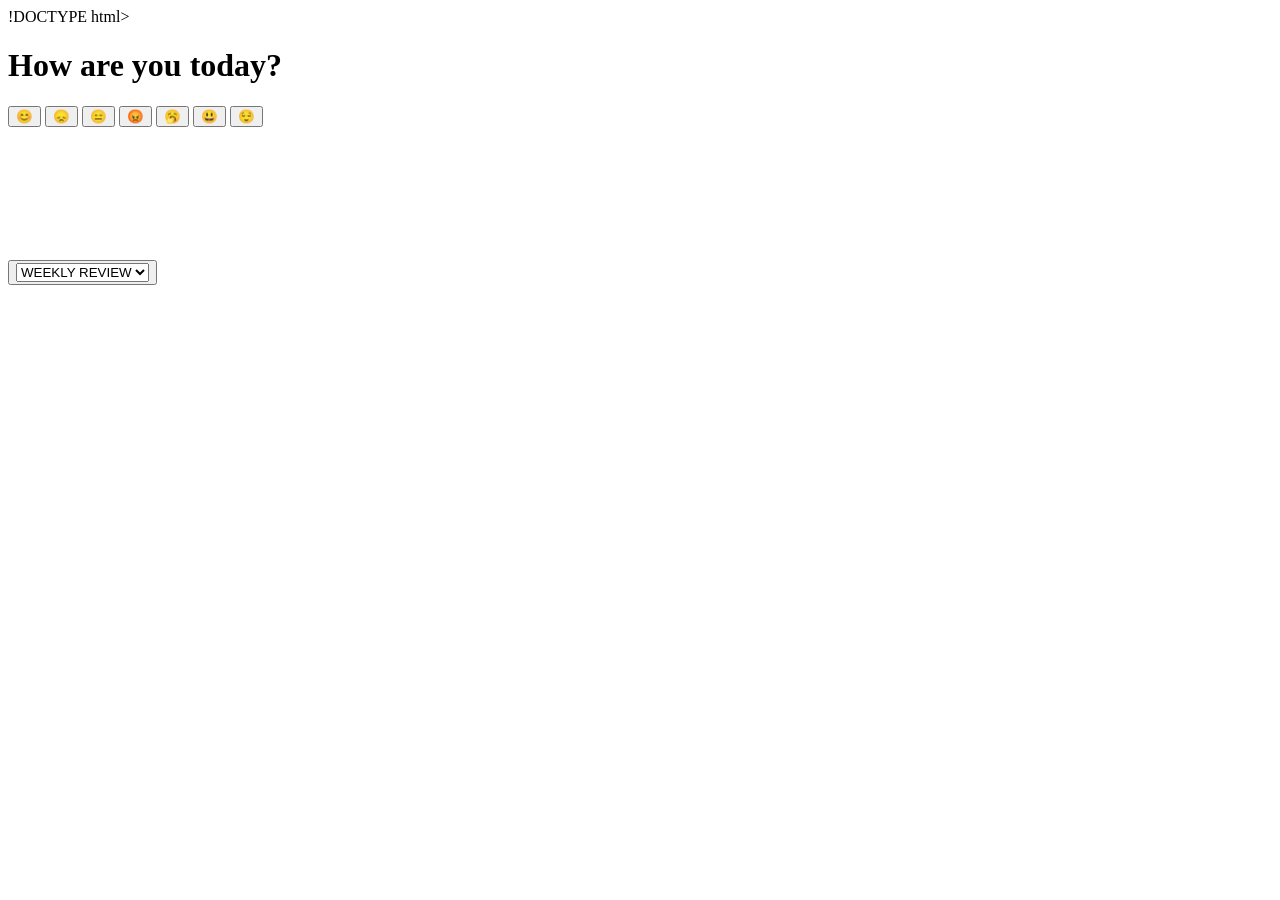
==== index.html @ 8a2b5472 "Create index.html" ====
!DOCTYPE html>
<html lang="en">
<head>
    <meta charset="UTF-8">
    <meta name="viewport" content="width=device-width, initial-scale=1.0">
    <link rel="stylesheet" href="style.css">

    <title>success tracker</title>
</head>
<body>
    <h1>How are you today?</h1>
    <div class="emoji">
        <button class="happy" data-mood="happy" data-color="#ffae42">😊</button>
        <button class="sad" data-mood="sad" data-color="#29465b">😞</button>
        <button class="numb" data-mood="numb" data-color="#000000">😑</button>
        <button class="angry" data-mood="angry" data-color="#FF3939">😡</button>
        <button class="tired" data-mood="tired" data-color="#E5D2C4">🥱</button>
        <button class="excited" data-mood="excited" data-color="#FA799D">😃</button>
        <button class="calm" data-mood="calm" data-color="#86a96f">😌</button>
    </div>
    <button class="review">
    <select>
        <option>
            <li> WEEKLY REVIEW</li>
     </option>
     <option>
        <li>Monthly review</li>
     </option>
    </select>
    </button>
    <canvas id="moodChart"></canvas>
</body>
<script src= script.js> script.js</script>
</html>
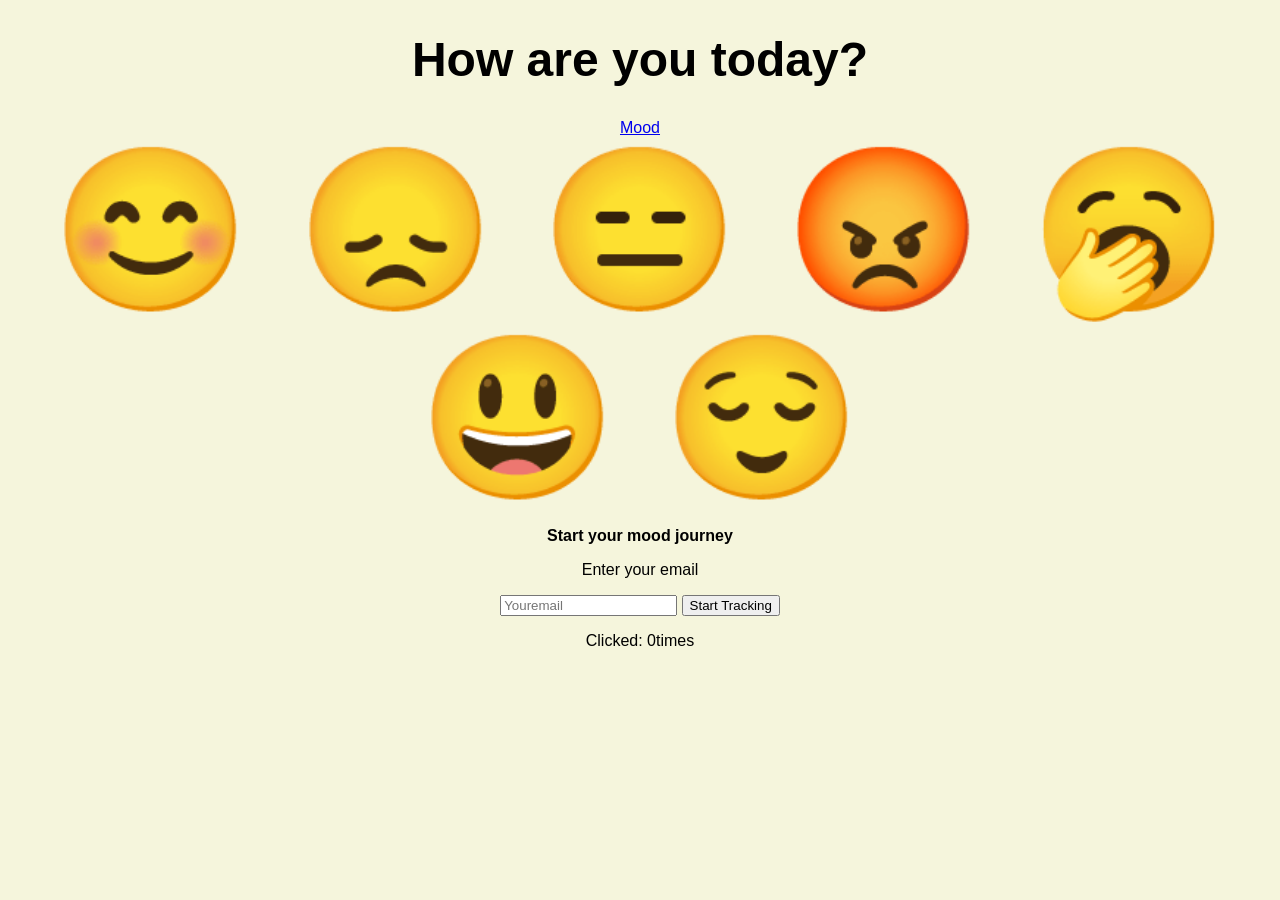
==== commit 52017f5a: "Refactor index.html for mood tracking interface" ====
--- a/index.html
+++ b/index.html
@@ -1,34 +1,33 @@
-!DOCTYPE html>
+<!DOCTYPE html>
 <html lang="en">
 <head>
     <meta charset="UTF-8">
     <meta name="viewport" content="width=device-width, initial-scale=1.0">
     <link rel="stylesheet" href="style.css">
-
-    <title>success tracker</title>
+<title>success tracker</title>
 </head>
 <body>
     <h1>How are you today?</h1>
+    <a class="see" id="MoodBoard" href="mood.html"> Mood</a>
     <div class="emoji">
-        <button class="happy" data-mood="happy" data-color="#ffae42">😊</button>
-        <button class="sad" data-mood="sad" data-color="#29465b">😞</button>
-        <button class="numb" data-mood="numb" data-color="#000000">😑</button>
-        <button class="angry" data-mood="angry" data-color="#FF3939">😡</button>
-        <button class="tired" data-mood="tired" data-color="#E5D2C4">🥱</button>
-        <button class="excited" data-mood="excited" data-color="#FA799D">😃</button>
-        <button class="calm" data-mood="calm" data-color="#86a96f">😌</button>
+        <span data-mood="happy" data-color="#ffae42" onclick="bgChange(this)" id="mySpan">😊</span>
+        <span data-mood="sad" data-color="#29465b" onclick="bgChange(this)" id="meSpan">😞</span>
+        <span data-mood="numb" data-color="#000000" onclick="bgChange(this)" id="youSpan" >😑</span>
+        <span data-mood="angry" data-color="#FF3939" onclick="bgChange(this)" id="ourSpan">😡</span>
+        <span data-mood="tired" data-color="#E5D2C4" onclick="bgChange(this)" id="theirSpan">🥱</span>
+        <span data-mood="excited" data-color="#FA799D"onclick="bgChange(this)" id="yourSpan" >😃</span>
+        <span data-mood="calm" data-color="#86a96f" onclick="bgChange(this)" id="usSpan">😌</span>
     </div>
-    <button class="review">
-    <select>
-        <option>
-            <li> WEEKLY REVIEW</li>
-     </option>
-     <option>
-        <li>Monthly review</li>
-     </option>
-    </select>
-    </button>
-    <canvas id="moodChart"></canvas>
+    <div class="overlay" id="overlay">
+        <div class="log-in-card">
+            <h2> Start your mood journey</h2>
+            <p> Enter your email</p>
+            <input type="email" id="email" placeholder="Youremail">
+            <button id="startBtn"> Start Tracking</button>
+            <p id="loginError"></p>
+        </div>
+    </div>
+    <p>Clicked: <span id="count">0</span>times</p>
 </body>
 <script src= script.js> script.js</script>
 </html>
--- a/style.css
+++ b/style.css
@@ -0,0 +1,41 @@
+body{
+    padding: 0;
+    margin: 0;
+    font-family: 'Franklin Gothic Medium', 'Arial Narrow', Arial, sans-serif;
+    text-align: center;
+    background-color: beige;
+}
+h1{
+    font-family: Arial, Helvetica, sans-serif;
+    font-size: 3rem;
+    color: black;
+}
+.button{
+    display: ;
+    justify-content: centre;
+    align-items: center;
+    height: 300vh;
+    gap: 20px;
+    border-radius: 15px;
+    width: 40px;
+    margin-top: 10px;
+}
+.emoji{
+    cursor:pointer;
+    font-size: 10rem; 
+    user-select: none;
+}
+.emoji:hover{
+    transform: scale(1.2);
+}
+happy{
+    background-color: #ffae42;
+}
+sad{
+    background-color: #29465b;
+}
+
+h2{
+    font-family: sans-serif;
+    font-size: 1rem;
+}
